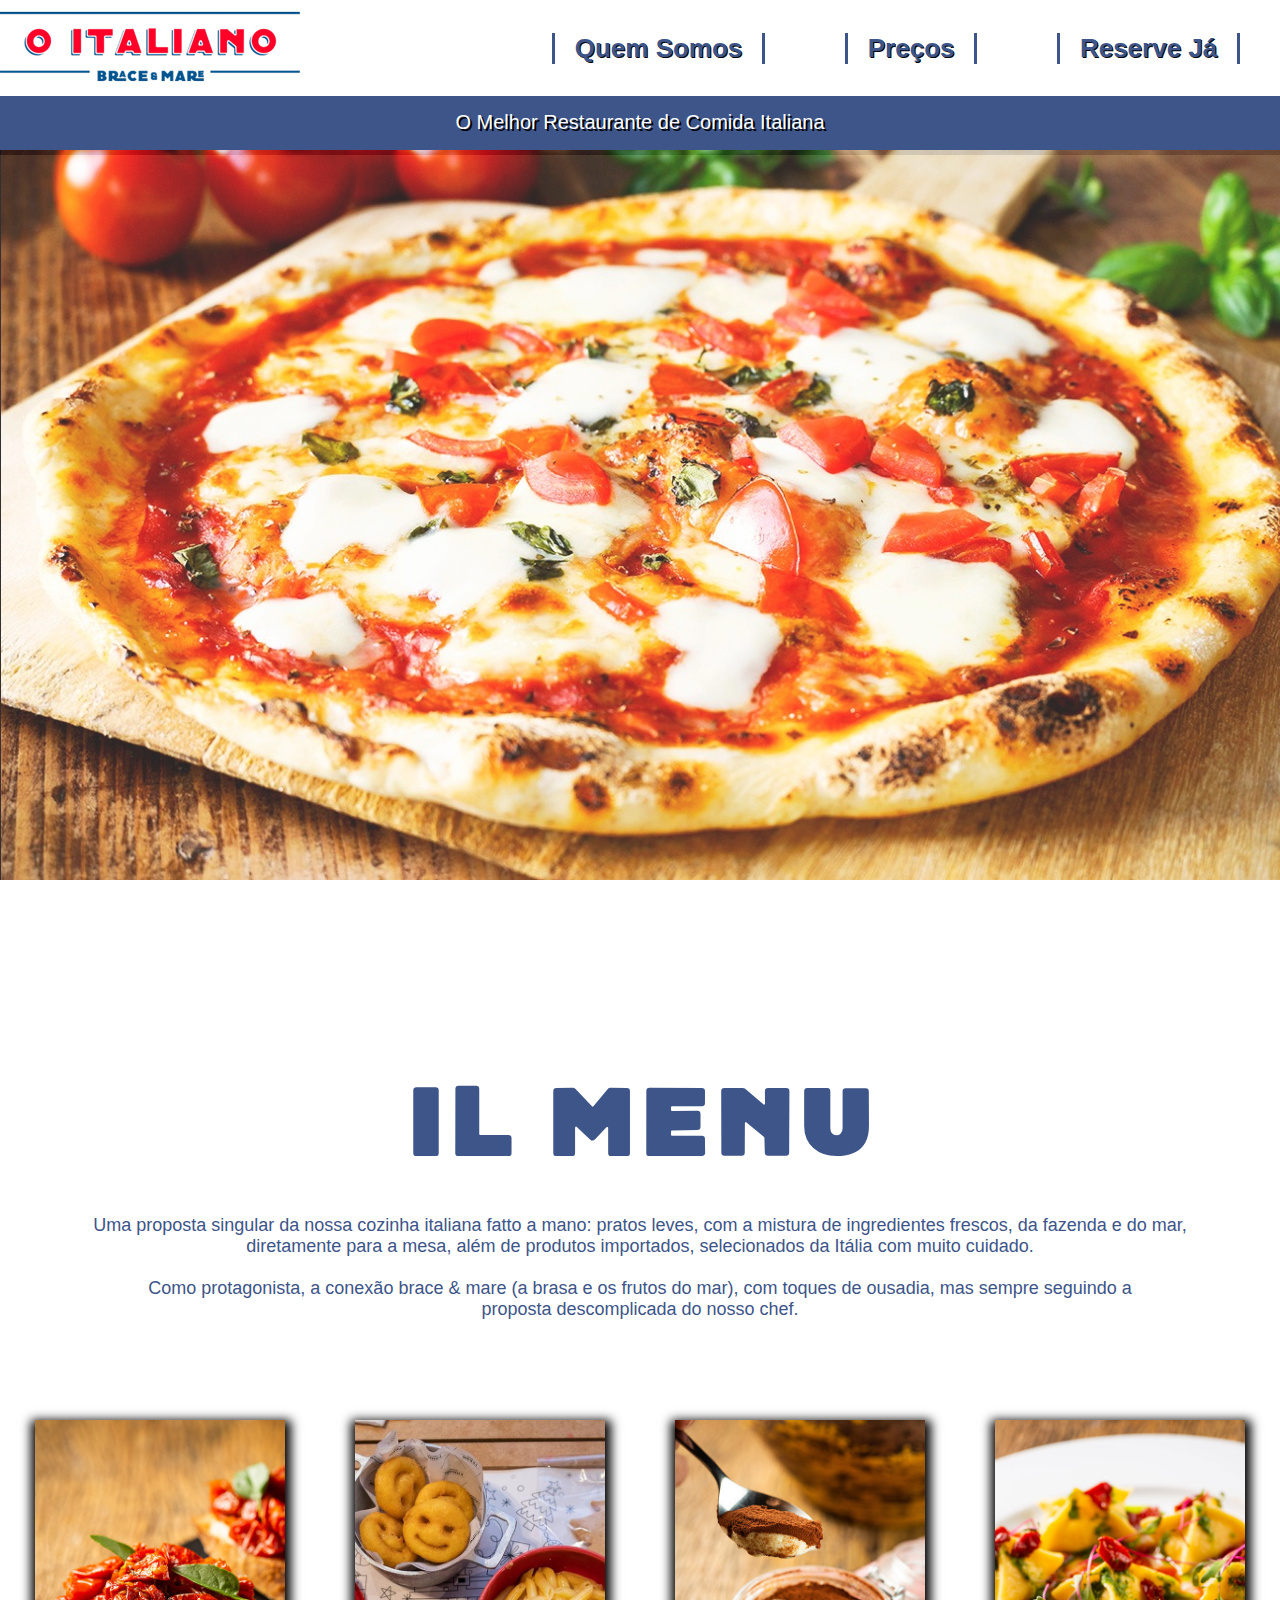
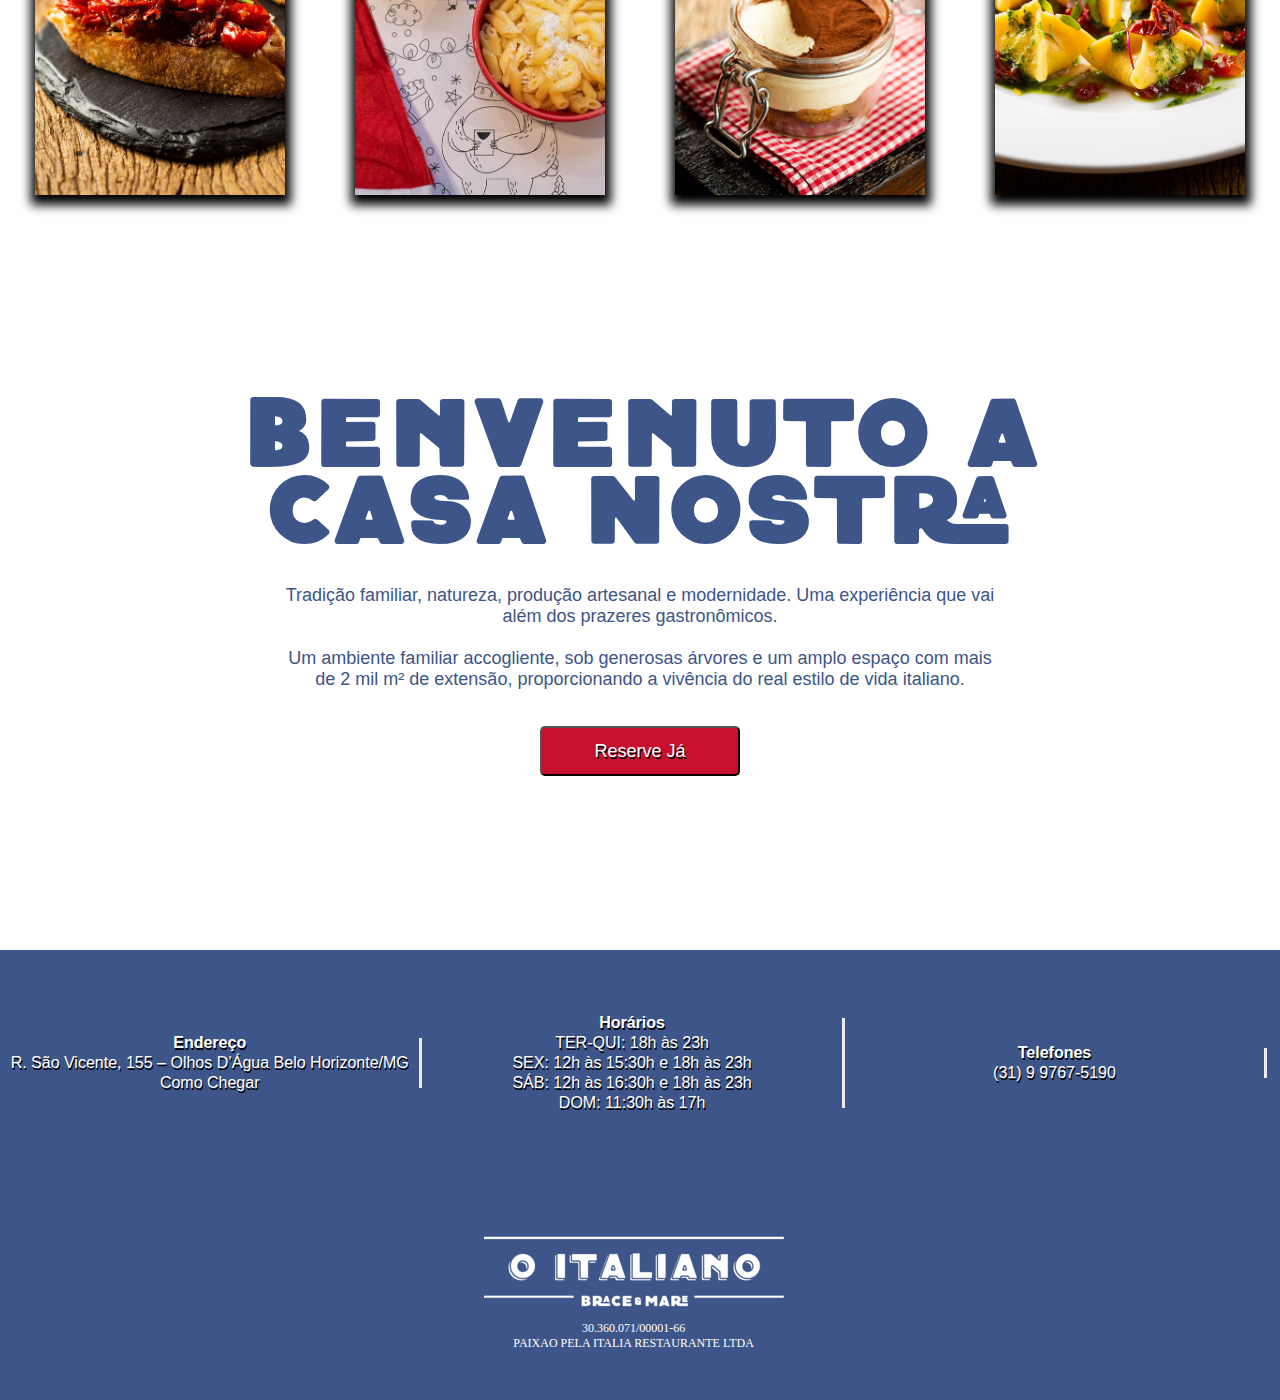
==== index.html @ 7c1c0fdf "Versão final" ====
<!DOCTYPE html>
<html lang="pt-br">

<head>
    <meta charset="UTF-8">
    <title>Document</title>
    <link rel="stylesheet" href="css/estilo.css">
</head>

<body>
    <header>
        <div class="navmenu">
            <a href="index.html">
                <img width="300" height="92" src="imagens/logo.png" alt="logotipo">
            </a>
            <ul>
                <li><a href="menu1.html">Quem Somos</a></li>
                <li><a href="menu3.html">Preços</a></li>
                <li><a href="menu2.html">Reserve Já</a></li>
            </ul>
        </div>
        <div class="nav-bottom">
            <p>
                O Melhor Restaurante de Comida Italiana
            </p>
        </div>
    </header>
    <main>
        <div class="carrosel">
            <img src="imagens/carrosel-1.png.jpeg" alt="">
        </div>  
        <div class="texto" id="menu">
            <h2>il menu</h2>
            <br>
            <br>
            <br>
            <p>Uma proposta singular da nossa cozinha italiana fatto a mano: pratos leves, com a mistura de ingredientes
                frescos, da fazenda e do mar,<br> diretamente para a mesa, além de produtos importados, selecionados da
                Itália com muito cuidado.<br><br>

                Como protagonista, a conexão brace & mare (a brasa e os frutos do mar), com toques de ousadia, mas
                sempre seguindo a<br> proposta descomplicada do nosso chef.</p>
        </div>
        <div class="lista-pratos">
            <div class="fade">
                <figure class="fig-pratos">
                    <img class="pratos" src="imagens/cardapio-antipasti.jpg" alt="Pratos">
                    <figcaption style="left:40px ;">
                        <h3 class="fig-titulo">Antipasti</h3><br>
                        <p class="fig-paragrafo">Entradas</p>
                    </figcaption>
                </figure>
            </div>
            <div class="fade">
                <figure class="fig-pratos">
                    <a href="menu1.html">
                        <img class="pratos" src="imagens/cardapio-bambini.jpg" alt="Pratos">
                        <figcaption style="left:40px ;">
                            <h3 class="fig-titulo">Bambini</h3><br>
                            <p class="fig-paragrafo">Para crianças até 11 anos</p>
                        </figcaption>
                </figure>
                </a>
            </div>
            <div class="fade">
                <figure class="fig-pratos">
                    <img class="pratos" src="imagens/cardapio-dolci.jpg" alt="Pratos">
                    <figcaption>
                        <h3 class="fig-titulo">Dolci</h3><br>
                        <p class="fig-paragrafo">Doces</p>
                    </figcaption>
                </figure>
            </div>
            <div class="fade">
                <figure class="fig-pratos">
                    <img class="pratos" src="imagens/cardapio-pasta.jpg" alt="Pratos">
                    <figcaption style="left:70px ;">
                        <h3 class="fig-titulo">Pasta</h3><br>
                        <p class="fig-paragrafo">Massas da casa</p>
                    </figcaption>
                </figure>
            </div>
        </div>
        <section>
            <div class="texto" id="texto-fim">
                <h2>Benvenuto a<br> Casa Nostra</h3>
                    <br>
                    <br>
                    <p>
                        Tradição familiar, natureza, produção artesanal e modernidade. Uma experiência que vai<br> além
                        dos prazeres gastronômicos.<br><br>

                        Um ambiente familiar accogliente, sob generosas árvores e um amplo espaço com mais<br> de 2 mil
                        m² de extensão, proporcionando a vivência do real estilo de vida italiano.<br>
                    </p>
                    <br>
                    <br>
                    <a href="menu2.html">
                        <button class="reserva">
                            Reserve Já
                        </button>
                    </a>
            </div>
        </section>
    </main>
    <footer id="footer">
        <div class="container-info">
            <div class="info">
                <h4>Endereço</h4>
                <br>
                <p>R. São Vicente, 155 – Olhos D’Água
                    Belo Horizonte/MG</p>
                <br>
                <p>Como Chegar</p>
            </div>
            <div class="info">
                <h4>Horários</h4>
                <br>
                <p>TER-QUI: 18h às 23h</p>
                <br>
                <p>SEX: 12h às 15:30h e 18h às 23h</p>
                <br>
                <p>SÁB: 12h às 16:30h e 18h às 23h</p>
                <br>
                <p>DOM: 11:30h às 17h</p>
            </div>
            <div class="info">
                <h4>
                    Telefones
                </h4>
                <br>
                <p>(31) 9 9767-5190</p>
            </div>
        </div>
        <div class="rodape">
            <figure>
                <img src="imagens/logo-branco.png" alt="Logo">
                <figcaption>
                    <p>30.360.071/00001-66</p>
                    <p>PAIXAO PELA ITALIA RESTAURANTE LTDA</p>
                </figcaption>
            </figure>
        </div>
    </footer>

</body>

</html>
---- css/estilo.css ----
*{
    margin: 0;
    padding: 0;
    box-sizing: border-box;
}
@font-face {
    font-family: "Neretto Sans";
    src: url(../fontes/NerettoSans-Round.otf);
}
a{
    text-decoration: none;
    color: inherit;
}
html{
    scroll-behavior: smooth;
}
.pratos{
    width: 250px;
}
li{
    transition: all 0.3s ease;
    list-style: none;
    font-family: sans-serif;
    font-weight: 600;
    border-style: none solid none solid;
    padding: 0px 20px 0px 20px;
    color: #3d5588;
    text-shadow: 1px 1px black;
    font-size: 26px;
}
li:hover{
    cursor: pointer;
    font-size: 30px;
}
body{
    height: 3000px;
    display: grid;
    grid-template-columns: 1fr 1fr 1fr 1fr 1fr;
    grid-template-rows: 5% 20% 20% 20% 20% 15%;
}
header{
    grid-column: 1/6;
    height: 100px;
    background-color: white;
}
footer{
    display: grid;
    grid-template-columns: 33% 33% 33%;
    grid-template-rows: 50% 50%;
    grid-row: 6/7;
    grid-column: 1/6;
    background-color: #3d5588;
}
main{
    grid-row: 2/6;
    grid-column: 1/6;
    display: flex;
    flex-direction: column;
    justify-content: space-between;
}
.background-video{
    width: 100%;
}
.nav-bottom{
    background-color: #3d5588;
    height: 59px;
    color: white;
    font-family: sans-serif;
    text-align: center;
}
.nav-bottom p{
    padding: 15px;
    font-size: 20px;
    text-shadow: 2px 2px black;
    animation: glow 3s infinite;
}
    @keyframes glow{
        0%{
            font-size:20px;
        }
        50%{
            font-size: 22px;
        }
        100%{
            font-size: 20px;
        }
}
.navmenu{
    display: grid;
    grid-template-columns: 20% 20% 20% 20% 20%;
}
.navmenu ul{
    grid-column: 3/6;
    display: flex;
    justify-content: space-around;
    align-items: center;
    flex-direction: row;
}
.lista-pratos{
    display: flex;
    justify-content: space-around;
    align-items: center;
}

.carrosel{
    height: 800px;
    opacity: 85%;
}
.carrosel img{
    width: 100%;
}
.fig-pratos{
    display: block;
    position: relative;
}
.fig-titulo{
    font-family:"Neretto Sans",sans-serif ;
}
.fig-pratos figcaption{
    opacity: 0;
    position: absolute;
    display:flex;
    flex-direction: column;
    align-items: center;
    bottom: 50px;
    left: 90px;
    transition: all 0.3s linear;
}
.fig-pratos figcaption h3{
    font-size: 40px;
    color: white;
    font-family: cursive;
    text-shadow: 2px 2px black;
}
.fig-pratos figcaption p{
    color: white;
    font-family: cursive;
    text-shadow: 2px 2px black ;
}
.fig-pratos:hover figcaption{
    opacity: 1;
}
.fig-pratos:hover img{
    opacity: 0.75;
}
.fade:hover{
    transition: all 0.5s ease-in-out;
    background-color: black;
}
.fade{
    height: 375px;
}
.container-info{
    width: 100%;
    display: flex;
    flex-direction: row;
    align-items: center;
    justify-content: space-around;
}
.info{
    width: 100%;
    font-size: 16px;
    color: white;
    text-shadow: 1px 2px black;
    text-align: center;
    border-style: none inset none none;
    line-height: 10px;
    font-family: sans-serif;
}
.texto{
    text-align: center;
    margin-bottom: 20px;
}
.texto h2{
    font-size: 70px;
    color: #3d5588;
    font-family: "Neretto Sans";
}
.texto p{
    font-size: 18px;
    font-family: sans-serif;
    color: #3d5588;
}
button{
    width: 200px;
    height: 50px;
    background-color: #c8102e;
    border-radius: 5px;
    color: white;
    font-family: sans-serif;
    font-size: 18px;
    text-shadow: 1px 2px black;
    transition: all 0.3s linear;
}
button:hover{
    font-size: 22px;
    cursor: pointer;
}

.fade{
    box-shadow: 1px 5px 10px 5px black;
    animation: bounce 4s infinite;
}


@keyframes bounce {
    0% {
      transform: translateY(0px);
    }
    50% {
      transform: translateY(-15px);
    }
    100%{
        transform: translateY(0px);
    }
}
.container-info{
    grid-column: 1/4;
}
.rodape{
    grid-column: 2/3;
    text-align: center;
    display: flex;
    align-items: center;
    justify-content: space-around;
}
.rodape figcaption{
    color: white;
    font-size: 12px;
}
#texto-fim{
    margin-bottom: 200px;
    margin-top: 200px;
}
#menu{
    margin-top: 200px;
    margin-bottom: 100px;
}
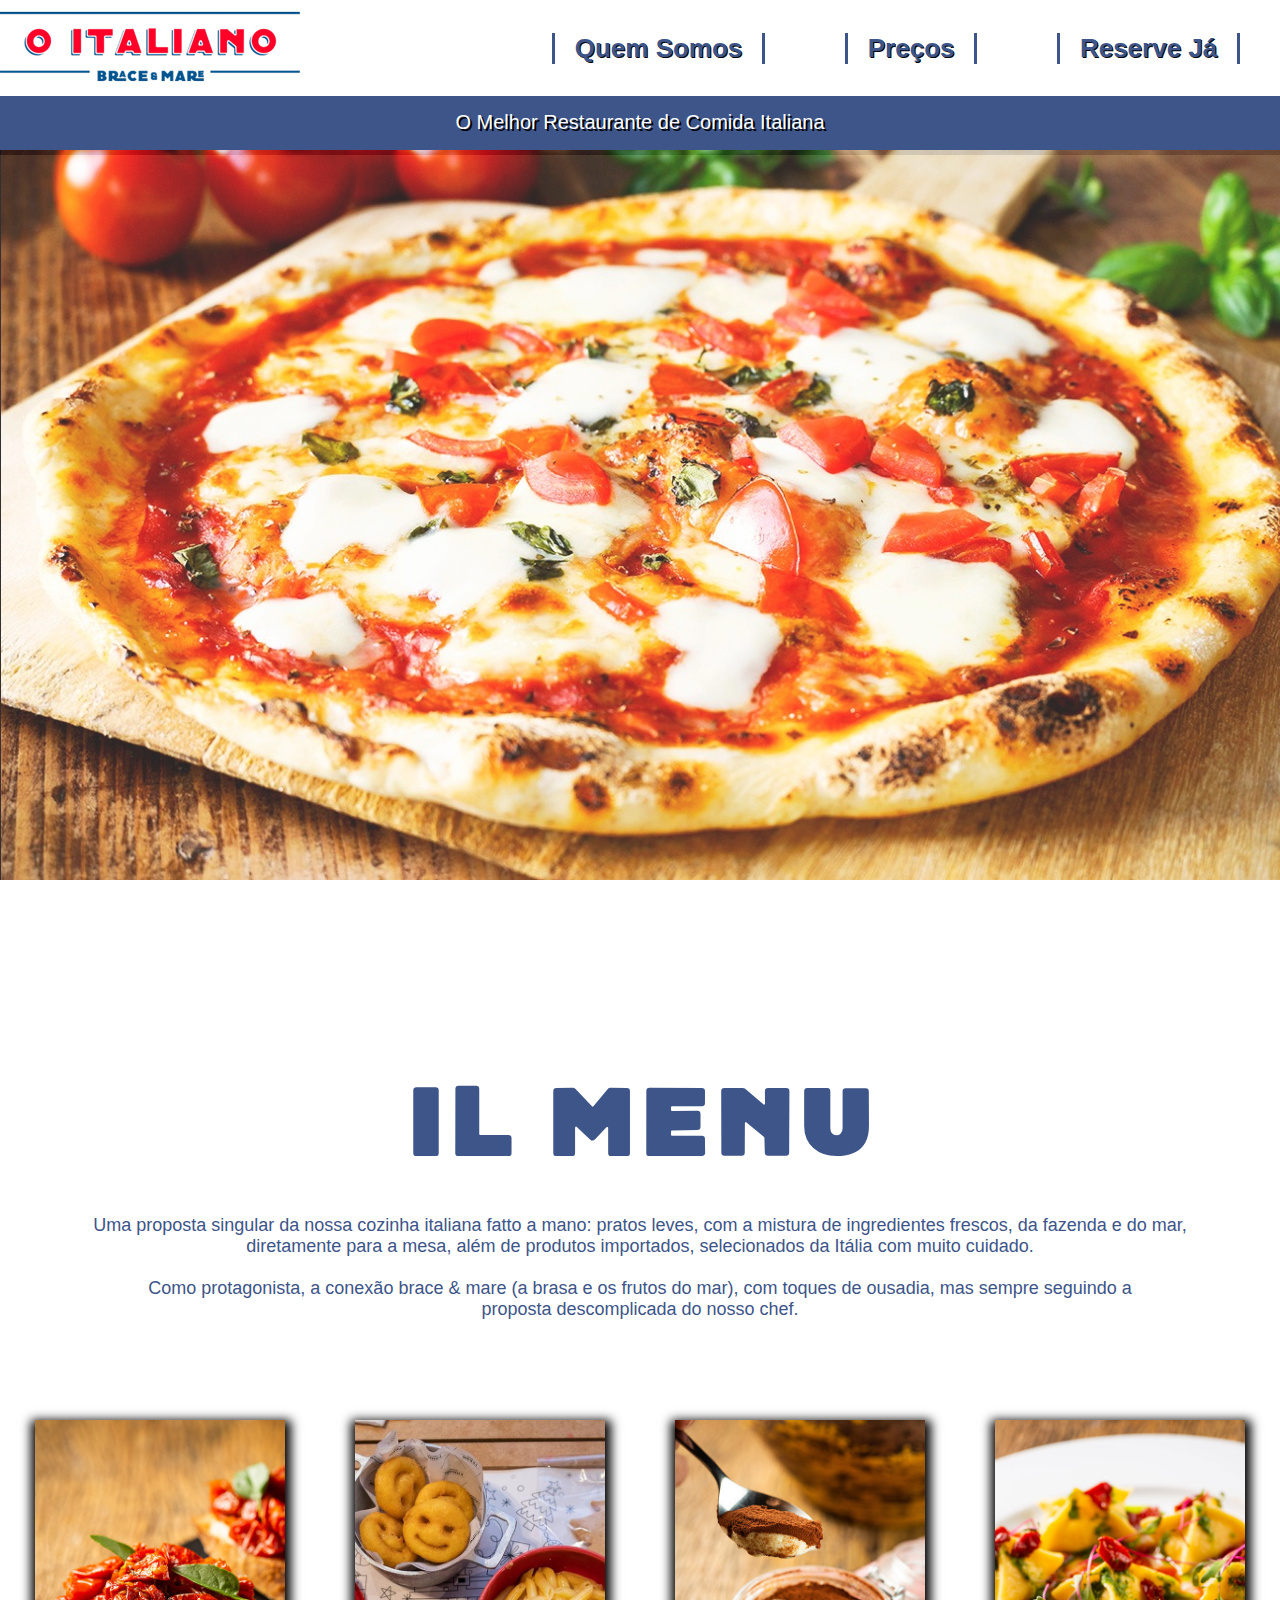
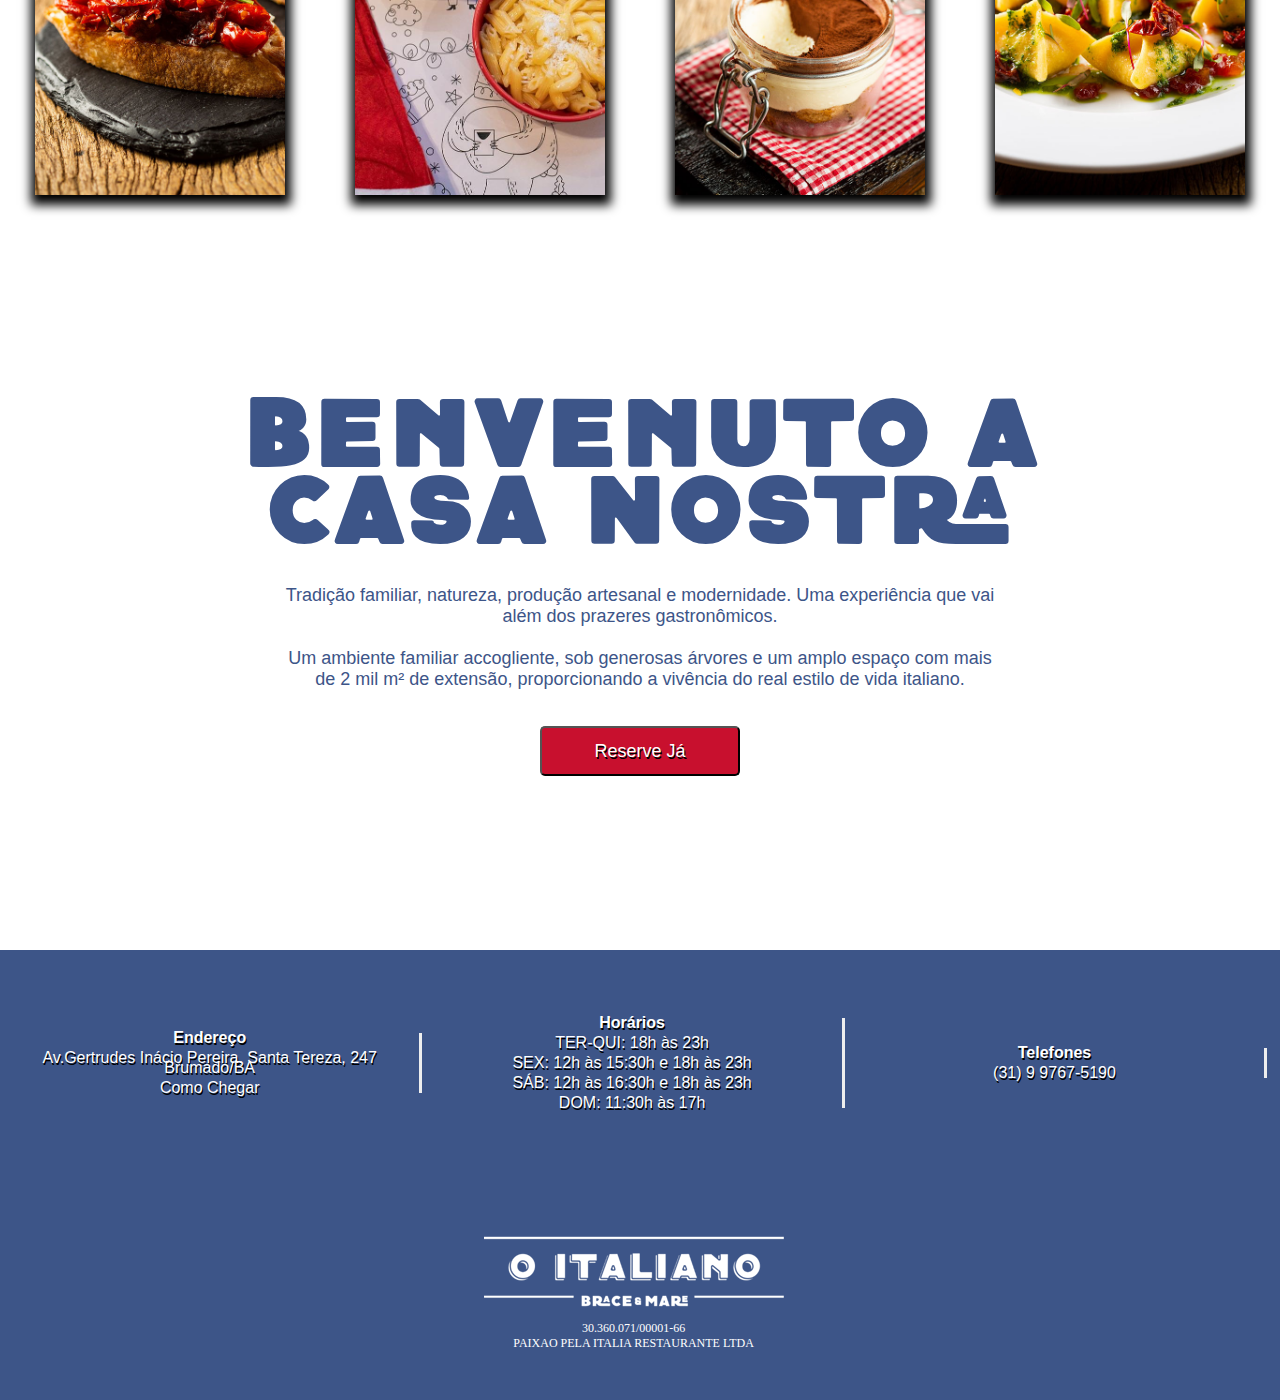
==== commit 9d54a0e0: "Endereço" ====
--- a/index.html
+++ b/index.html
@@ -108,8 +108,8 @@
             <div class="info">
                 <h4>Endereço</h4>
                 <br>
-                <p>R. São Vicente, 155 – Olhos D’Água
-                    Belo Horizonte/MG</p>
+                <p>Av.Gertrudes Inácio Pereira, Santa Tereza, 247
+                    Brumado/BA</p>
                 <br>
                 <p>Como Chegar</p>
             </div>
